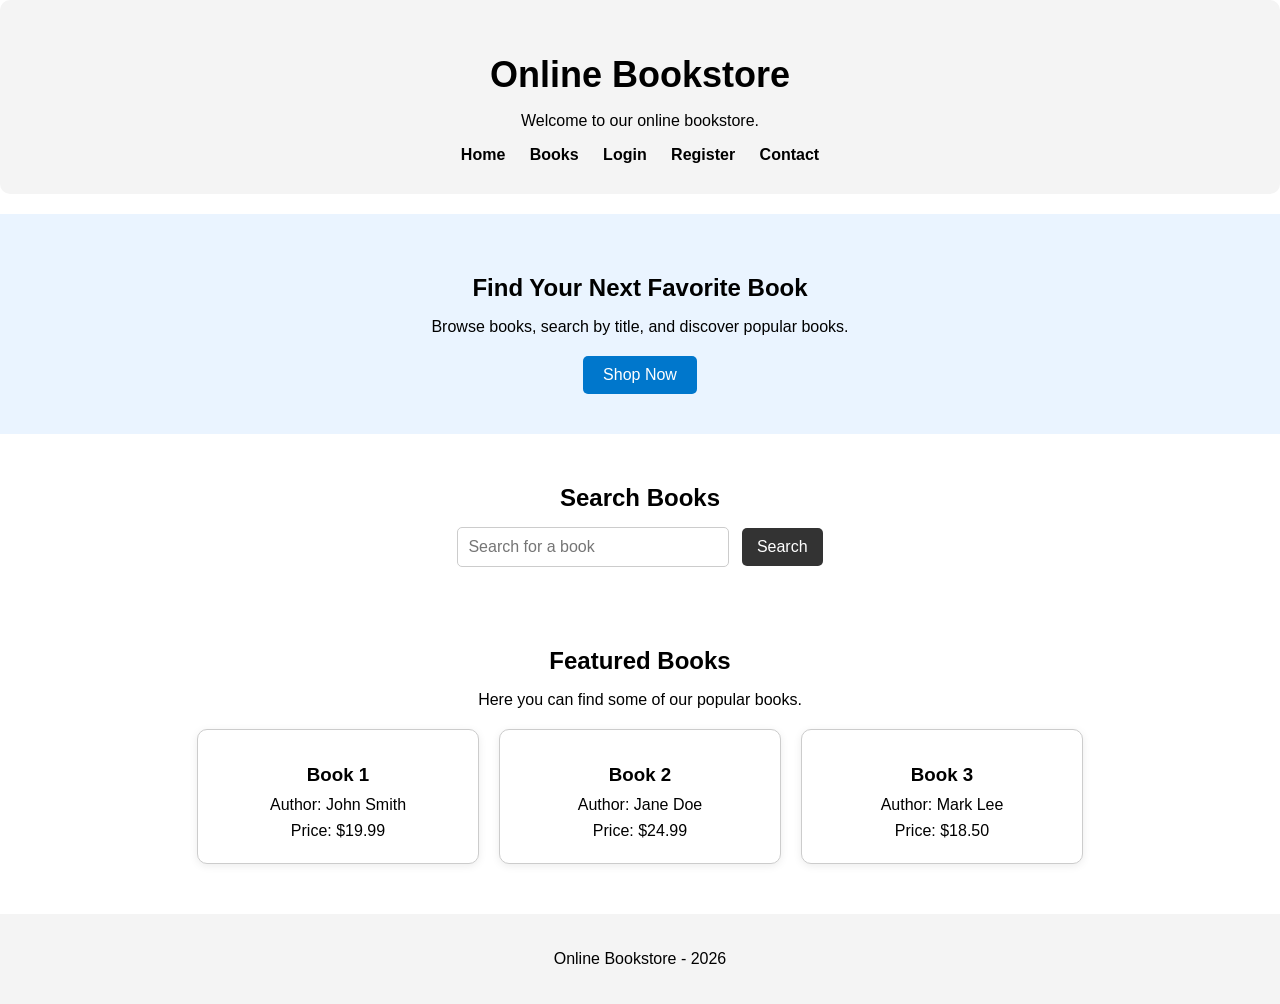
==== index.html @ b058a48c "Update bookstore homepage HTML and CSS" ====
<!doctype html>
<html lang="en">
  <head>
    <meta charset="UTF-8" />
    <meta name="viewport" content="width=device-width, initial-scale=1.0" />
    <title>Online Bookstore</title>
    <link rel="stylesheet" href="style.css" />
  </head>
  <body>
    <header>
      <h1>Online Bookstore</h1>
      <p>Welcome to our online bookstore.</p>

      <nav>
        <a href="#">Home</a>
        <a href="#">Books</a>
        <a href="#">Login</a>
        <a href="#">Register</a>
        <a href="#">Contact</a>
      </nav>
    </header>
    <main>
      <section class="hero-section">
        <h2>Find Your Next Favorite Book</h2>
        <p>Browse books, search by title, and discover popular books.</p>
        <button>Shop Now</button>
      </section>

      <section class="search-section">
        <h2>Search Books</h2>
        <input type="text" placeholder="Search for a book" />
        <button>Search</button>
      </section>

      <section class="featured-section">
        <h2>Featured Books</h2>
        <p>Here you can find some of our popular books.</p>

        <div class="book-list">
          <div class="book-card">
            <h3>Book 1</h3>
            <p>Author: John Smith</p>
            <p>Price: $19.99</p>
          </div>

          <div class="book-card">
            <h3>Book 2</h3>
            <p>Author: Jane Doe</p>
            <p>Price: $24.99</p>
          </div>

          <div class="book-card">
            <h3>Book 3</h3>
            <p>Author: Mark Lee</p>
            <p>Price: $18.50</p>
          </div>
        </div>
      </section>
    </main>
    <footer>
      <p>Online Bookstore - 2026</p>
    </footer>
  </body>
</html>
---- style.css ----
body {
  font-family: Arial, sans-serif;
  margin: 0;
  padding: 0;
}

header {
  text-align: center;
  padding: 30px 20px;
  background-color: #f4f4f4;
  border-radius: 10px;
  margin-bottom: 20px;
}

header h1 {
  margin-bottom: 10px;
  font-size: 36px;
}

nav {
  margin-top: 15px;
}

nav a {
  text-decoration: none;
  color: black;
  margin: 0 10px;
  font-weight: bold;
}

nav a:hover {
  color: darkblue;
}

.hero-section {
  text-align: center;
  padding: 40px 20px;
  background-color: #eaf4ff;
}

.hero-section h2 {
  margin-bottom: 10px;
}

.hero-section p {
  margin-bottom: 20px;
}

.hero-section button {
  background-color: #0077cc;
  color: white;
  border: none;
  padding: 10px 20px;
  font-size: 16px;
  cursor: pointer;
  border-radius: 5px;
}

.hero-section button:hover {
  background-color: #005fa3;
}

.search-section {
  text-align: center;
  padding: 30px 20px;
}

.search-section h2 {
  margin-bottom: 15px;
}

.search-section input {
  padding: 10px;
  width: 250px;
  max-width: 80%;
  font-size: 16px;
  border: 1px solid #ccc;
  border-radius: 5px;
}

.search-section button {
  padding: 10px 15px;
  font-size: 16px;
  border: none;
  background-color: #333;
  color: white;
  cursor: pointer;
  border-radius: 5px;
  margin-left: 8px;
}

.search-section button:hover {
  background-color: #555;
}

.featured-section {
  padding: 30px 20px;
  text-align: center;
}

.featured-section h2 {
  margin-bottom: 10px;
}

.featured-section p {
  margin-bottom: 20px;
}

.book-list {
  margin-top: 20px;
  display: flex;
  gap: 20px;
  flex-wrap: wrap;
  justify-content: center;
}

.book-card {
  border: 1px solid #ccc;
  padding: 15px;
  width: 250px;
  border-radius: 10px;
  box-shadow: 0 2px 8px rgba(0, 0, 0, 0.08);
  text-align: center;
  background-color: white;
}

.book-card h3 {
  margin-bottom: 10px;
}

.book-card p {
  margin: 8px 0;
}

footer {
  text-align: center;
  padding: 20px;
  background-color: #f4f4f4;
  margin-top: 20px;
}
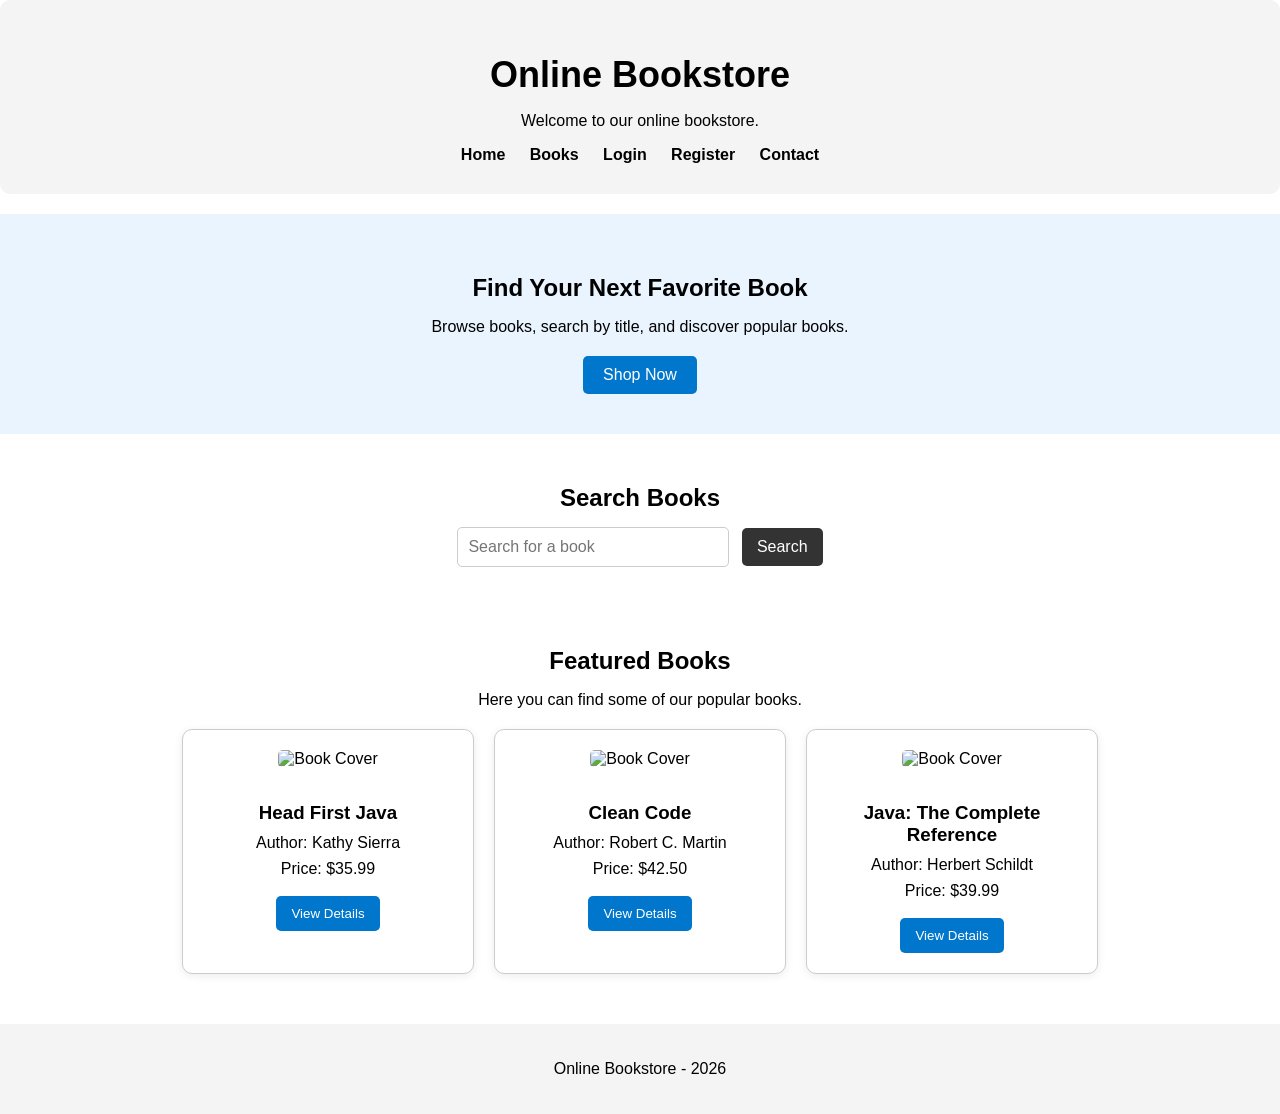
==== commit 6d2dd652: "updated" ====
--- a/index.html
+++ b/index.html
@@ -14,7 +14,7 @@
       <nav>
         <a href="#">Home</a>
         <a href="#">Books</a>
-        <a href="#">Login</a>
+        <a href="login.html">Login</a>
         <a href="#">Register</a>
         <a href="#">Contact</a>
       </nav>
@@ -38,21 +38,36 @@
 
         <div class="book-list">
           <div class="book-card">
-            <h3>Book 1</h3>
-            <p>Author: John Smith</p>
-            <p>Price: $19.99</p>
+            <img
+              src="https://dummyimage.com/150x220/cccccc/000000&text=Book+Cover"
+              alt="Book Cover"
+            />
+            <h3>Head First Java</h3>
+            <p>Author: Kathy Sierra</p>
+            <p>Price: $35.99</p>
+            <button>View Details</button>
           </div>
 
           <div class="book-card">
-            <h3>Book 2</h3>
-            <p>Author: Jane Doe</p>
-            <p>Price: $24.99</p>
+            <img
+              src="https://dummyimage.com/150x220/cccccc/000000&text=Book+Cover"
+              alt="Book Cover"
+            />
+            <h3>Clean Code</h3>
+            <p>Author: Robert C. Martin</p>
+            <p>Price: $42.50</p>
+            <button>View Details</button>
           </div>
 
           <div class="book-card">
-            <h3>Book 3</h3>
-            <p>Author: Mark Lee</p>
-            <p>Price: $18.50</p>
+            <img
+              src="https://dummyimage.com/150x220/cccccc/000000&text=Book+Cover"
+              alt="Book Cover"
+            />
+            <h3>Java: The Complete Reference</h3>
+            <p>Author: Herbert Schildt</p>
+            <p>Price: $39.99</p>
+            <button>View Details</button>
           </div>
         </div>
       </section>
--- a/style.css
+++ b/style.css
@@ -116,7 +116,7 @@
 
 .book-card {
   border: 1px solid #ccc;
-  padding: 15px;
+  padding: 20px;
   width: 250px;
   border-radius: 10px;
   box-shadow: 0 2px 8px rgba(0, 0, 0, 0.08);
@@ -124,6 +124,37 @@
   background-color: white;
 }
 
+.book-card {
+  transition: transform 0.2s ease, box-shadow 0.2s ease;
+}
+
+.book-card:hover {
+  transform: translateY(-5px);
+  box-shadow: 0 6px 15px rgba(0,0,0,0.15);
+}
+
+.book-card img {
+  width: 150px;
+  height: 220px;
+  object-fit: cover;
+  margin-bottom: 15px;
+  border-radius: 5px;
+}
+
+.book-card button {
+  margin-top: 10px;
+  padding: 10px 15px;
+  border: none;
+  background-color: #0077cc;
+  color: white;
+  border-radius: 5px;
+  cursor: pointer;
+}
+
+.book-card button:hover {
+  background-color: #005fa3;
+}
+
 .book-card h3 {
   margin-bottom: 10px;
 }
@@ -137,4 +168,43 @@
   padding: 20px;
   background-color: #f4f4f4;
   margin-top: 20px;
+}
+
+.login-section {
+  text-align: center;
+  padding: 50px 20px;
+}
+
+.login-section h2 {
+  margin-bottom: 20px;
+}
+
+.login-section form {
+  display: flex;
+  flex-direction: column;
+  align-items: center;
+  gap: 15px;
+}
+
+.login-section input {
+  width: 300px;
+  max-width: 90%;
+  padding: 12px;
+  font-size: 16px;
+  border: 1px solid #ccc;
+  border-radius: 5px;
+}
+
+.login-section button {
+  padding: 12px 20px;
+  font-size: 16px;
+  border: none;
+  background-color: #0077cc;
+  color: white;
+  border-radius: 5px;
+  cursor: pointer;
+}
+
+.login-section button:hover {
+  background-color: #005fa3;
 }
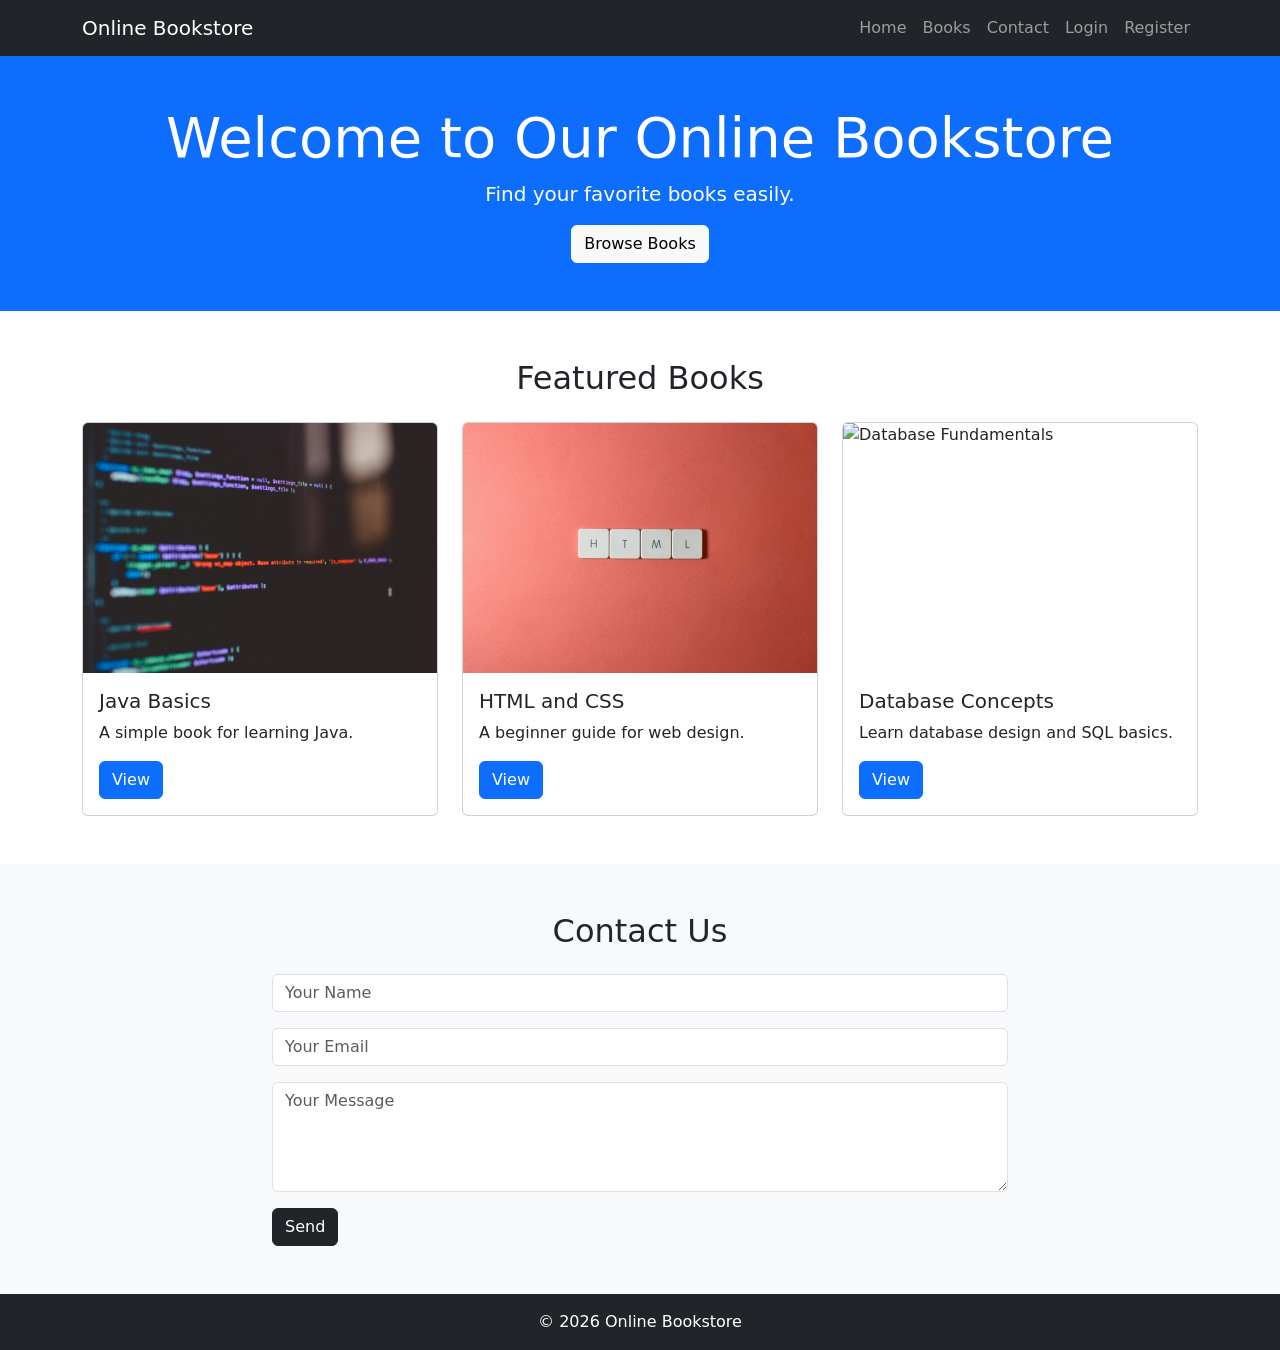
==== commit f3d32759: "Update bookstore project with Bootstrap" ====
--- a/index.html
+++ b/index.html
@@ -4,76 +4,152 @@
     <meta charset="UTF-8" />
     <meta name="viewport" content="width=device-width, initial-scale=1.0" />
     <title>Online Bookstore</title>
+
+    <link
+      href="https://cdn.jsdelivr.net/npm/bootstrap@5.3.3/dist/css/bootstrap.min.css"
+      rel="stylesheet"
+    />
     <link rel="stylesheet" href="style.css" />
   </head>
   <body>
-    <header>
-      <h1>Online Bookstore</h1>
-      <p>Welcome to our online bookstore.</p>
+    <!-- Navbar -->
+    <nav class="navbar navbar-expand-lg navbar-dark bg-dark">
+      <div class="container">
+        <a class="navbar-brand" href="#">Online Bookstore</a>
 
-      <nav>
-        <a href="#">Home</a>
-        <a href="#">Books</a>
-        <a href="login.html">Login</a>
-        <a href="#">Register</a>
-        <a href="#">Contact</a>
-      </nav>
-    </header>
-    <main>
-      <section class="hero-section">
-        <h2>Find Your Next Favorite Book</h2>
-        <p>Browse books, search by title, and discover popular books.</p>
-        <button>Shop Now</button>
-      </section>
+        <button
+          class="navbar-toggler"
+          type="button"
+          data-bs-toggle="collapse"
+          data-bs-target="#menu"
+        >
+          <span class="navbar-toggler-icon"></span>
+        </button>
 
-      <section class="search-section">
-        <h2>Search Books</h2>
-        <input type="text" placeholder="Search for a book" />
-        <button>Search</button>
-      </section>
+        <div class="collapse navbar-collapse" id="menu">
+          <ul class="navbar-nav ms-auto">
+            <li class="nav-item"><a class="nav-link" href="#home">Home</a></li>
+            <li class="nav-item">
+              <a class="nav-link" href="#books">Books</a>
+            </li>
+            <li class="nav-item">
+              <a class="nav-link" href="#contact">Contact</a>
+            </li>
+            <li class="nav-item">
+              <a class="nav-link" href="login.html">Login</a>
+            </li>
+            <li class="nav-item">
+              <a class="nav-link" href="register.html">Register</a>
+            </li>
+          </ul>
+        </div>
+      </div>
+    </nav>
 
-      <section class="featured-section">
-        <h2>Featured Books</h2>
-        <p>Here you can find some of our popular books.</p>
+    <!-- Hero -->
+    <section id="home" class="bg-primary text-white py-5">
+      <div class="container">
+        <div class="row">
+          <div class="col text-center">
+            <h1 class="display-4">Welcome to Our Online Bookstore</h1>
+            <p class="lead">Find your favorite books easily.</p>
+            <a href="#books" class="btn btn-light">Browse Books</a>
+          </div>
+        </div>
+      </div>
+    </section>
 
-        <div class="book-list">
-          <div class="book-card">
-            <img
-              src="https://dummyimage.com/150x220/cccccc/000000&text=Book+Cover"
-              alt="Book Cover"
-            />
-            <h3>Head First Java</h3>
-            <p>Author: Kathy Sierra</p>
-            <p>Price: $35.99</p>
-            <button>View Details</button>
+    <!-- Books -->
+    <section id="books" class="py-5">
+      <div class="container">
+        <h2 class="text-center mb-4">Featured Books</h2>
+
+        <div class="row g-4">
+          <div class="col-md-4">
+            <div class="card h-100">
+              <img
+                src="images/book1.jpg"
+                class="card-img-top"
+                alt="Java Programming"
+              />
+              <div class="card-body">
+                <h5 class="card-title">Java Basics</h5>
+                <p class="card-text">A simple book for learning Java.</p>
+                <a href="#" class="btn btn-primary">View</a>
+              </div>
+            </div>
           </div>
 
-          <div class="book-card">
-            <img
-              src="https://dummyimage.com/150x220/cccccc/000000&text=Book+Cover"
-              alt="Book Cover"
-            />
-            <h3>Clean Code</h3>
-            <p>Author: Robert C. Martin</p>
-            <p>Price: $42.50</p>
-            <button>View Details</button>
+          <div class="col-md-4">
+            <div class="card h-100">
+              <img
+                src="images/book2.jpg"
+                class="card-img-top"
+                alt="Web Design Basics"
+              />
+              <div class="card-body">
+                <h5 class="card-title">HTML and CSS</h5>
+                <p class="card-text">A beginner guide for web design.</p>
+                <a href="#" class="btn btn-primary">View</a>
+              </div>
+            </div>
           </div>
 
-          <div class="book-card">
-            <img
-              src="https://dummyimage.com/150x220/cccccc/000000&text=Book+Cover"
-              alt="Book Cover"
-            />
-            <h3>Java: The Complete Reference</h3>
-            <p>Author: Herbert Schildt</p>
-            <p>Price: $39.99</p>
-            <button>View Details</button>
+          <div class="col-md-4">
+            <div class="card h-100">
+              <img
+                src="images/book3.jpg"
+                class="card-img-top"
+                alt="Database Fundamentals"
+              />
+              <div class="card-body">
+                <h5 class="card-title">Database Concepts</h5>
+                <p class="card-text">Learn database design and SQL basics.</p>
+                <a href="#" class="btn btn-primary">View</a>
+              </div>
+            </div>
           </div>
         </div>
-      </section>
-    </main>
-    <footer>
-      <p>Online Bookstore - 2026</p>
+      </div>
+    </section>
+
+    <!-- Contact -->
+    <section id="contact" class="py-5 bg-light">
+      <div class="container">
+        <h2 class="text-center mb-4">Contact Us</h2>
+
+        <div class="row justify-content-center">
+          <div class="col-md-8">
+            <form>
+              <input
+                class="form-control mb-3"
+                type="text"
+                placeholder="Your Name"
+              />
+              <input
+                class="form-control mb-3"
+                type="email"
+                placeholder="Your Email"
+              />
+              <textarea
+                class="form-control mb-3"
+                rows="4"
+                placeholder="Your Message"
+              ></textarea>
+              <button class="btn btn-dark" type="submit">Send</button>
+            </form>
+          </div>
+        </div>
+      </div>
+    </section>
+
+    <!-- Footer -->
+    <footer class="bg-dark text-white text-center py-3">
+      <div class="container">
+        <p class="mb-0">© 2026 Online Bookstore</p>
+      </div>
     </footer>
+
+    <script src="https://cdn.jsdelivr.net/npm/bootstrap@5.3.3/dist/js/bootstrap.bundle.min.js"></script>
   </body>
 </html>
--- a/style.css
+++ b/style.css
@@ -1,210 +1,8 @@
 body {
-  font-family: Arial, sans-serif;
-  margin: 0;
-  padding: 0;
+  scroll-behavior: smooth;
 }
 
-header {
-  text-align: center;
-  padding: 30px 20px;
-  background-color: #f4f4f4;
-  border-radius: 10px;
-  margin-bottom: 20px;
-}
-
-header h1 {
-  margin-bottom: 10px;
-  font-size: 36px;
-}
-
-nav {
-  margin-top: 15px;
-}
-
-nav a {
-  text-decoration: none;
-  color: black;
-  margin: 0 10px;
-  font-weight: bold;
-}
-
-nav a:hover {
-  color: darkblue;
-}
-
-.hero-section {
-  text-align: center;
-  padding: 40px 20px;
-  background-color: #eaf4ff;
-}
-
-.hero-section h2 {
-  margin-bottom: 10px;
-}
-
-.hero-section p {
-  margin-bottom: 20px;
-}
-
-.hero-section button {
-  background-color: #0077cc;
-  color: white;
-  border: none;
-  padding: 10px 20px;
-  font-size: 16px;
-  cursor: pointer;
-  border-radius: 5px;
-}
-
-.hero-section button:hover {
-  background-color: #005fa3;
-}
-
-.search-section {
-  text-align: center;
-  padding: 30px 20px;
-}
-
-.search-section h2 {
-  margin-bottom: 15px;
-}
-
-.search-section input {
-  padding: 10px;
-  width: 250px;
-  max-width: 80%;
-  font-size: 16px;
-  border: 1px solid #ccc;
-  border-radius: 5px;
-}
-
-.search-section button {
-  padding: 10px 15px;
-  font-size: 16px;
-  border: none;
-  background-color: #333;
-  color: white;
-  cursor: pointer;
-  border-radius: 5px;
-  margin-left: 8px;
-}
-
-.search-section button:hover {
-  background-color: #555;
-}
-
-.featured-section {
-  padding: 30px 20px;
-  text-align: center;
-}
-
-.featured-section h2 {
-  margin-bottom: 10px;
-}
-
-.featured-section p {
-  margin-bottom: 20px;
-}
-
-.book-list {
-  margin-top: 20px;
-  display: flex;
-  gap: 20px;
-  flex-wrap: wrap;
-  justify-content: center;
-}
-
-.book-card {
-  border: 1px solid #ccc;
-  padding: 20px;
-  width: 250px;
-  border-radius: 10px;
-  box-shadow: 0 2px 8px rgba(0, 0, 0, 0.08);
-  text-align: center;
-  background-color: white;
-}
-
-.book-card {
-  transition: transform 0.2s ease, box-shadow 0.2s ease;
-}
-
-.book-card:hover {
-  transform: translateY(-5px);
-  box-shadow: 0 6px 15px rgba(0,0,0,0.15);
-}
-
-.book-card img {
-  width: 150px;
-  height: 220px;
+.card-img-top {
+  height: 250px;
   object-fit: cover;
-  margin-bottom: 15px;
-  border-radius: 5px;
-}
-
-.book-card button {
-  margin-top: 10px;
-  padding: 10px 15px;
-  border: none;
-  background-color: #0077cc;
-  color: white;
-  border-radius: 5px;
-  cursor: pointer;
-}
-
-.book-card button:hover {
-  background-color: #005fa3;
-}
-
-.book-card h3 {
-  margin-bottom: 10px;
-}
-
-.book-card p {
-  margin: 8px 0;
-}
-
-footer {
-  text-align: center;
-  padding: 20px;
-  background-color: #f4f4f4;
-  margin-top: 20px;
-}
-
-.login-section {
-  text-align: center;
-  padding: 50px 20px;
-}
-
-.login-section h2 {
-  margin-bottom: 20px;
-}
-
-.login-section form {
-  display: flex;
-  flex-direction: column;
-  align-items: center;
-  gap: 15px;
-}
-
-.login-section input {
-  width: 300px;
-  max-width: 90%;
-  padding: 12px;
-  font-size: 16px;
-  border: 1px solid #ccc;
-  border-radius: 5px;
-}
-
-.login-section button {
-  padding: 12px 20px;
-  font-size: 16px;
-  border: none;
-  background-color: #0077cc;
-  color: white;
-  border-radius: 5px;
-  cursor: pointer;
-}
-
-.login-section button:hover {
-  background-color: #005fa3;
 }
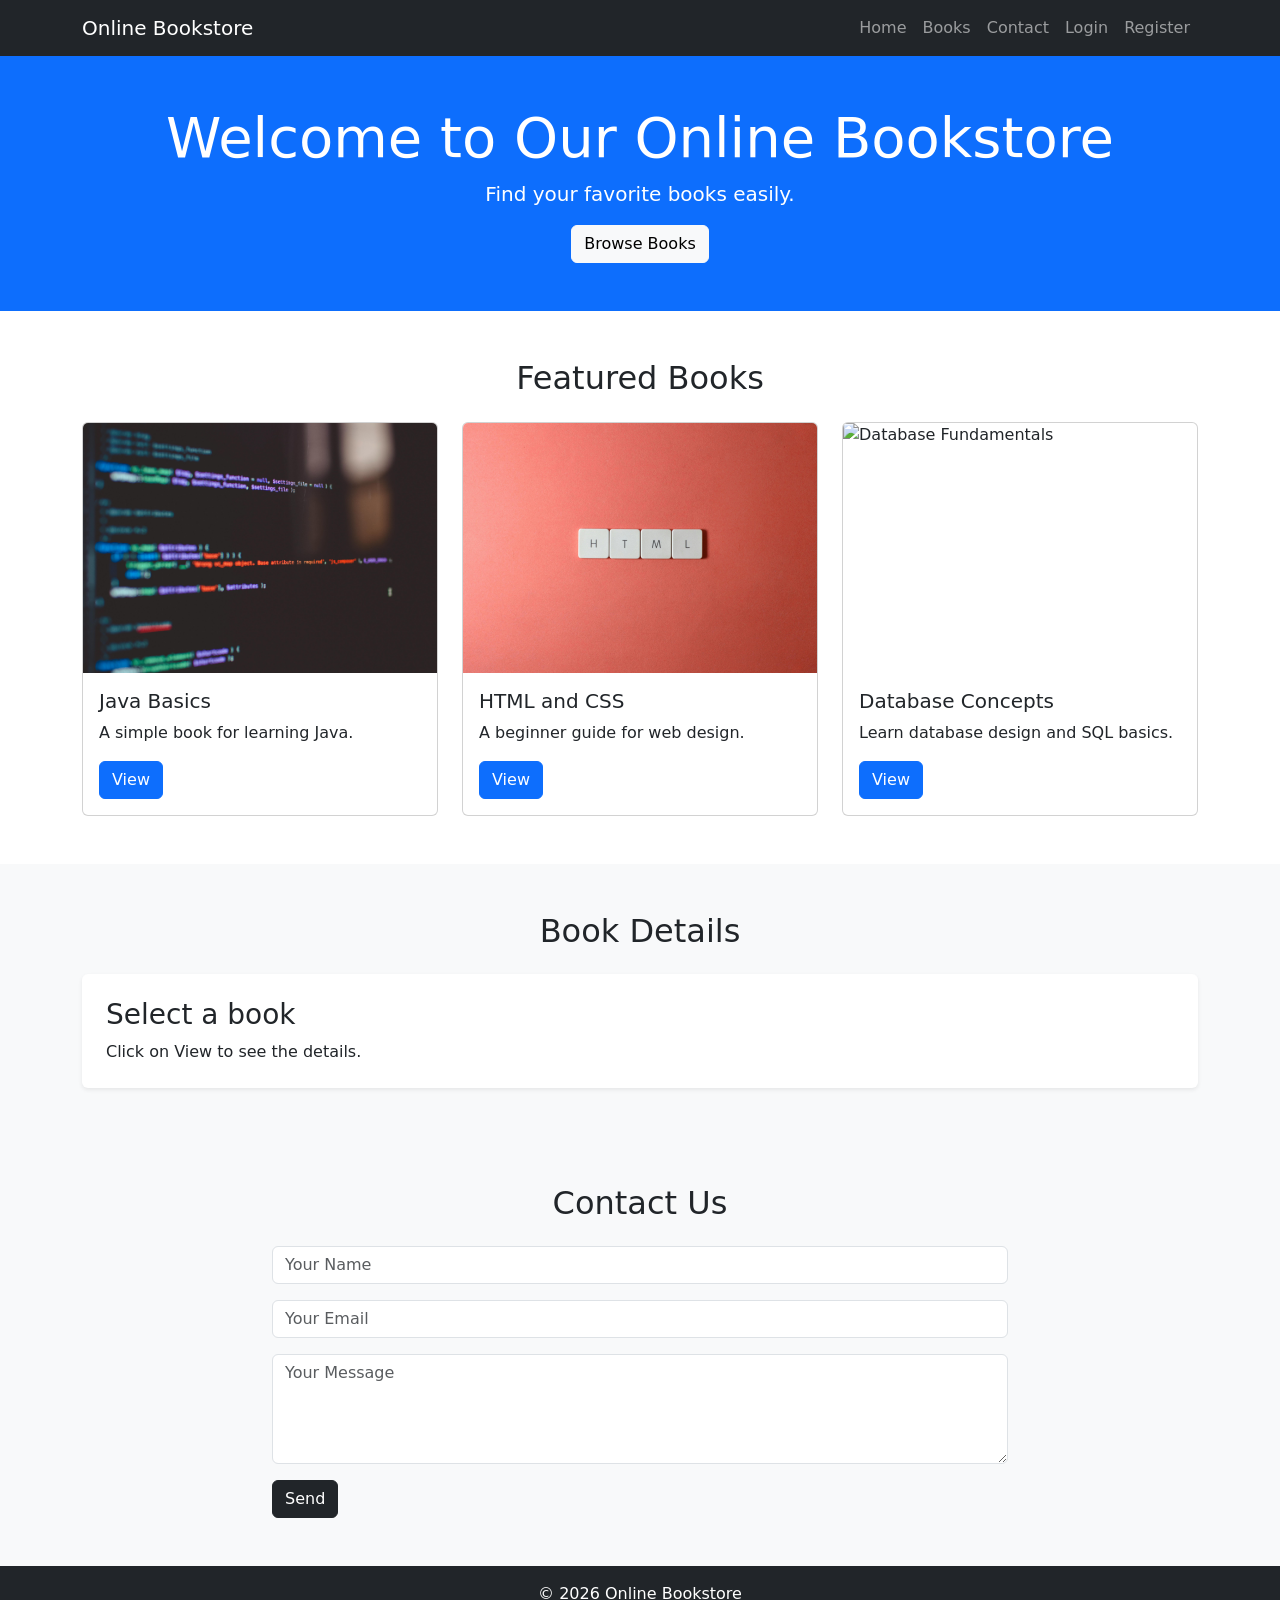
==== commit 1b2477f1: "Update bookstore project with JavaScript book details" ====
--- a/index.html
+++ b/index.html
@@ -75,7 +75,9 @@
               <div class="card-body">
                 <h5 class="card-title">Java Basics</h5>
                 <p class="card-text">A simple book for learning Java.</p>
-                <a href="#" class="btn btn-primary">View</a>
+                <a href="#" class="btn btn-primary view-btn" data-book="java"
+                  >View</a
+                >
               </div>
             </div>
           </div>
@@ -90,7 +92,9 @@
               <div class="card-body">
                 <h5 class="card-title">HTML and CSS</h5>
                 <p class="card-text">A beginner guide for web design.</p>
-                <a href="#" class="btn btn-primary">View</a>
+                <a href="#" class="btn btn-primary view-btn" data-book="html"
+                  >View</a
+                >
               </div>
             </div>
           </div>
@@ -105,13 +109,30 @@
               <div class="card-body">
                 <h5 class="card-title">Database Concepts</h5>
                 <p class="card-text">Learn database design and SQL basics.</p>
-                <a href="#" class="btn btn-primary">View</a>
+                <a
+                  href="#"
+                  class="btn btn-primary view-btn"
+                  data-book="database"
+                  >View</a
+                >
               </div>
             </div>
           </div>
         </div>
       </div>
     </section>
+    <section id="details" class="py-5 bg-light">
+      <div class="container">
+        <h2 class="text-center mb-4">Book Details</h2>
+
+        <div id="book-details-box" class="p-4 bg-white shadow-sm rounded">
+          <h3>Select a book</h3>
+          <p class="mb-0">Click on View to see the details.</p>
+        </div>
+      </div>
+    </section>
+
+    
 
     <!-- Contact -->
     <section id="contact" class="py-5 bg-light">
@@ -151,5 +172,6 @@
     </footer>
 
     <script src="https://cdn.jsdelivr.net/npm/bootstrap@5.3.3/dist/js/bootstrap.bundle.min.js"></script>
+    <script src="app.js"></script>
   </body>
 </html>
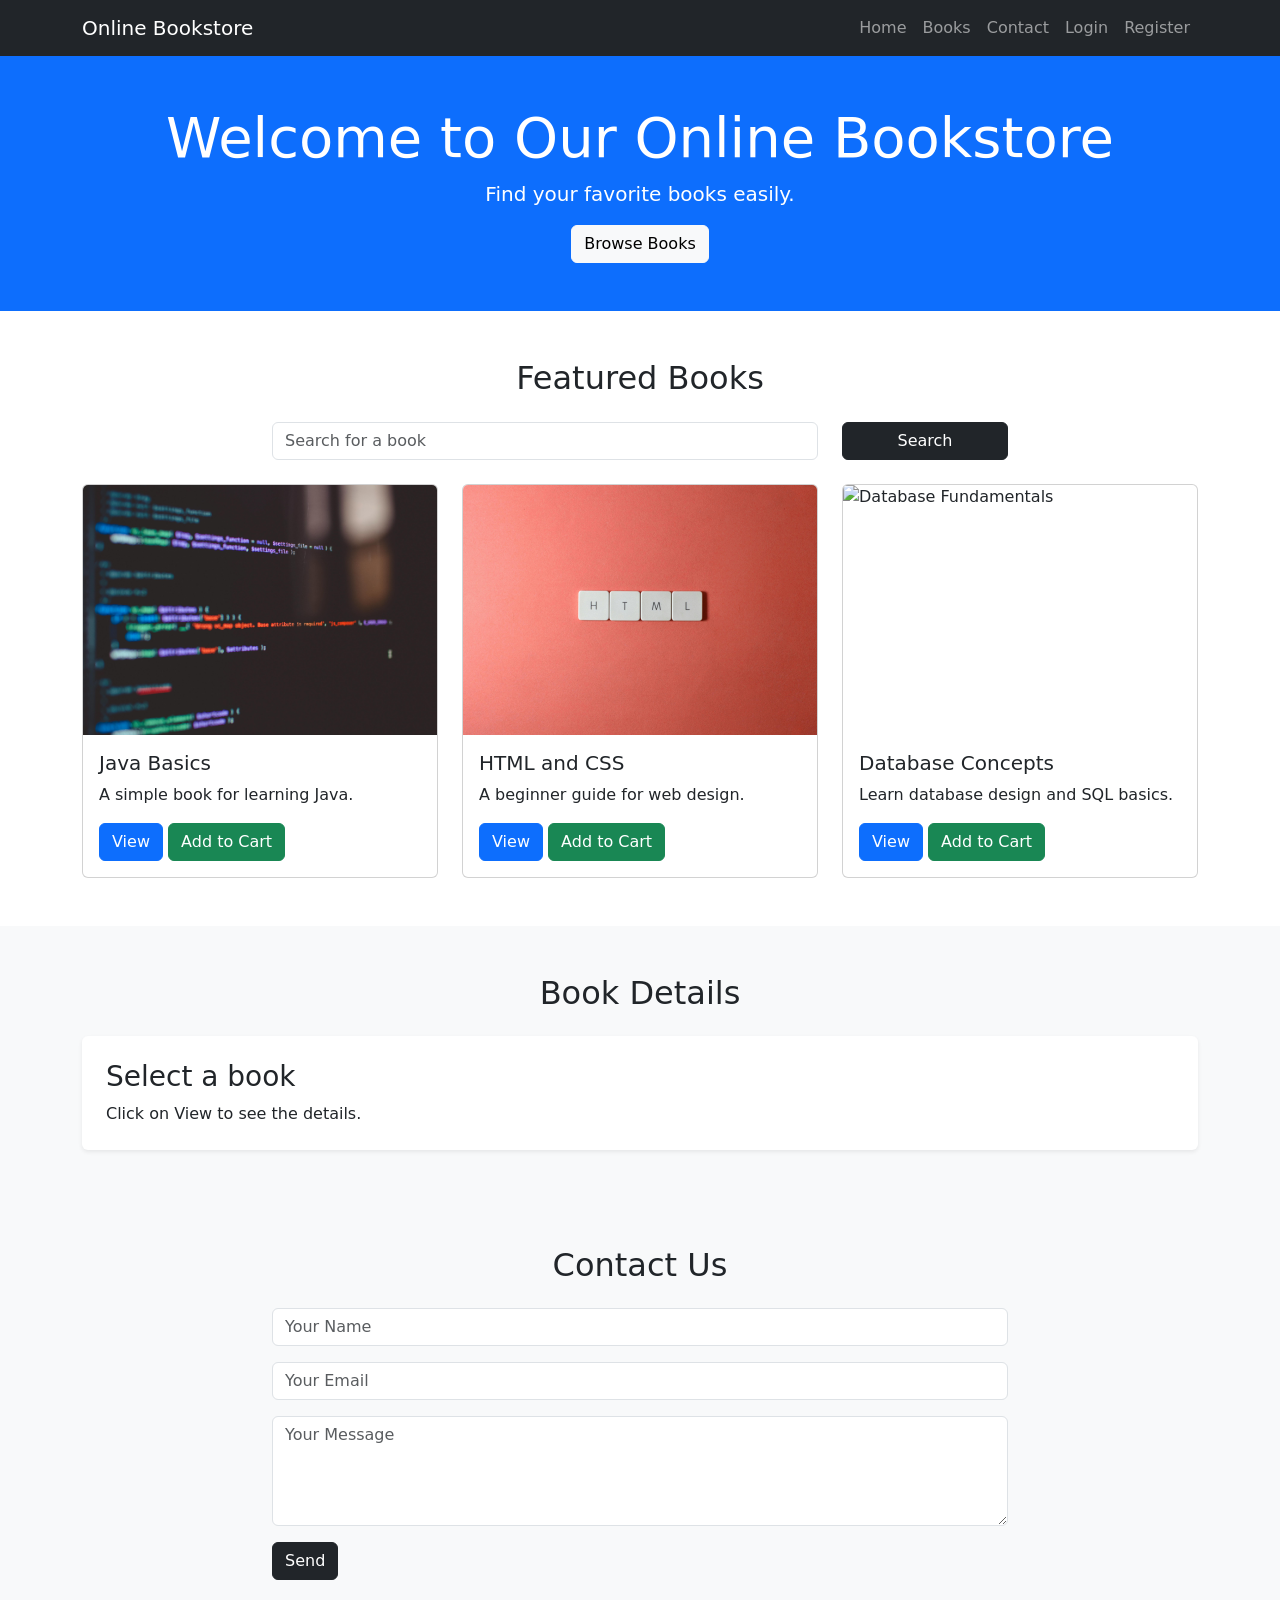
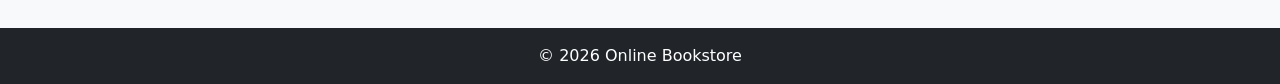
==== commit 6c50adc8: "Complete bookstore project with search, details, and cart features" ====
--- a/index.html
+++ b/index.html
@@ -64,7 +64,23 @@
       <div class="container">
         <h2 class="text-center mb-4">Featured Books</h2>
 
+        <!-- Search Books -->
+        <div class="row justify-content-center mb-4">
+          <div class="col-md-6">
+            <input
+              type="text"
+              id="search-input"
+              class="form-control"
+              placeholder="Search for a book"
+            />
+          </div>
+          <div class="col-md-2 mt-3 mt-md-0">
+            <button id="search-btn" class="btn btn-dark w-100">Search</button>
+          </div>
+        </div>
+
         <div class="row g-4">
+          <!-- Book 1 -->
           <div class="col-md-4">
             <div class="card h-100">
               <img
@@ -75,13 +91,17 @@
               <div class="card-body">
                 <h5 class="card-title">Java Basics</h5>
                 <p class="card-text">A simple book for learning Java.</p>
-                <a href="#" class="btn btn-primary view-btn" data-book="java"
-                  >View</a
-                >
+                <a href="#" class="btn btn-primary view-btn" data-book="java">
+                  View
+                </a>
+                <button class="btn btn-success cart-btn" data-book="java">
+                  Add to Cart
+                </button>
               </div>
             </div>
           </div>
 
+          <!-- Book 2 -->
           <div class="col-md-4">
             <div class="card h-100">
               <img
@@ -92,13 +112,17 @@
               <div class="card-body">
                 <h5 class="card-title">HTML and CSS</h5>
                 <p class="card-text">A beginner guide for web design.</p>
-                <a href="#" class="btn btn-primary view-btn" data-book="html"
-                  >View</a
-                >
+                <a href="#" class="btn btn-primary view-btn" data-book="html">
+                  View
+                </a>
+                <button class="btn btn-success cart-btn" data-book="html">
+                  Add to Cart
+                </button>
               </div>
             </div>
           </div>
 
+          <!-- Book 3 -->
           <div class="col-md-4">
             <div class="card h-100">
               <img
@@ -113,14 +137,20 @@
                   href="#"
                   class="btn btn-primary view-btn"
                   data-book="database"
-                  >View</a
                 >
+                  View
+                </a>
+                <button class="btn btn-success cart-btn" data-book="database">
+                  Add to Cart
+                </button>
               </div>
             </div>
           </div>
         </div>
       </div>
     </section>
+
+    <!-- Book Details -->
     <section id="details" class="py-5 bg-light">
       <div class="container">
         <h2 class="text-center mb-4">Book Details</h2>
@@ -131,8 +161,6 @@
         </div>
       </div>
     </section>
-
-    
 
     <!-- Contact -->
     <section id="contact" class="py-5 bg-light">
@@ -174,4 +202,4 @@
     <script src="https://cdn.jsdelivr.net/npm/bootstrap@5.3.3/dist/js/bootstrap.bundle.min.js"></script>
     <script src="app.js"></script>
   </body>
-</html>
+</html>
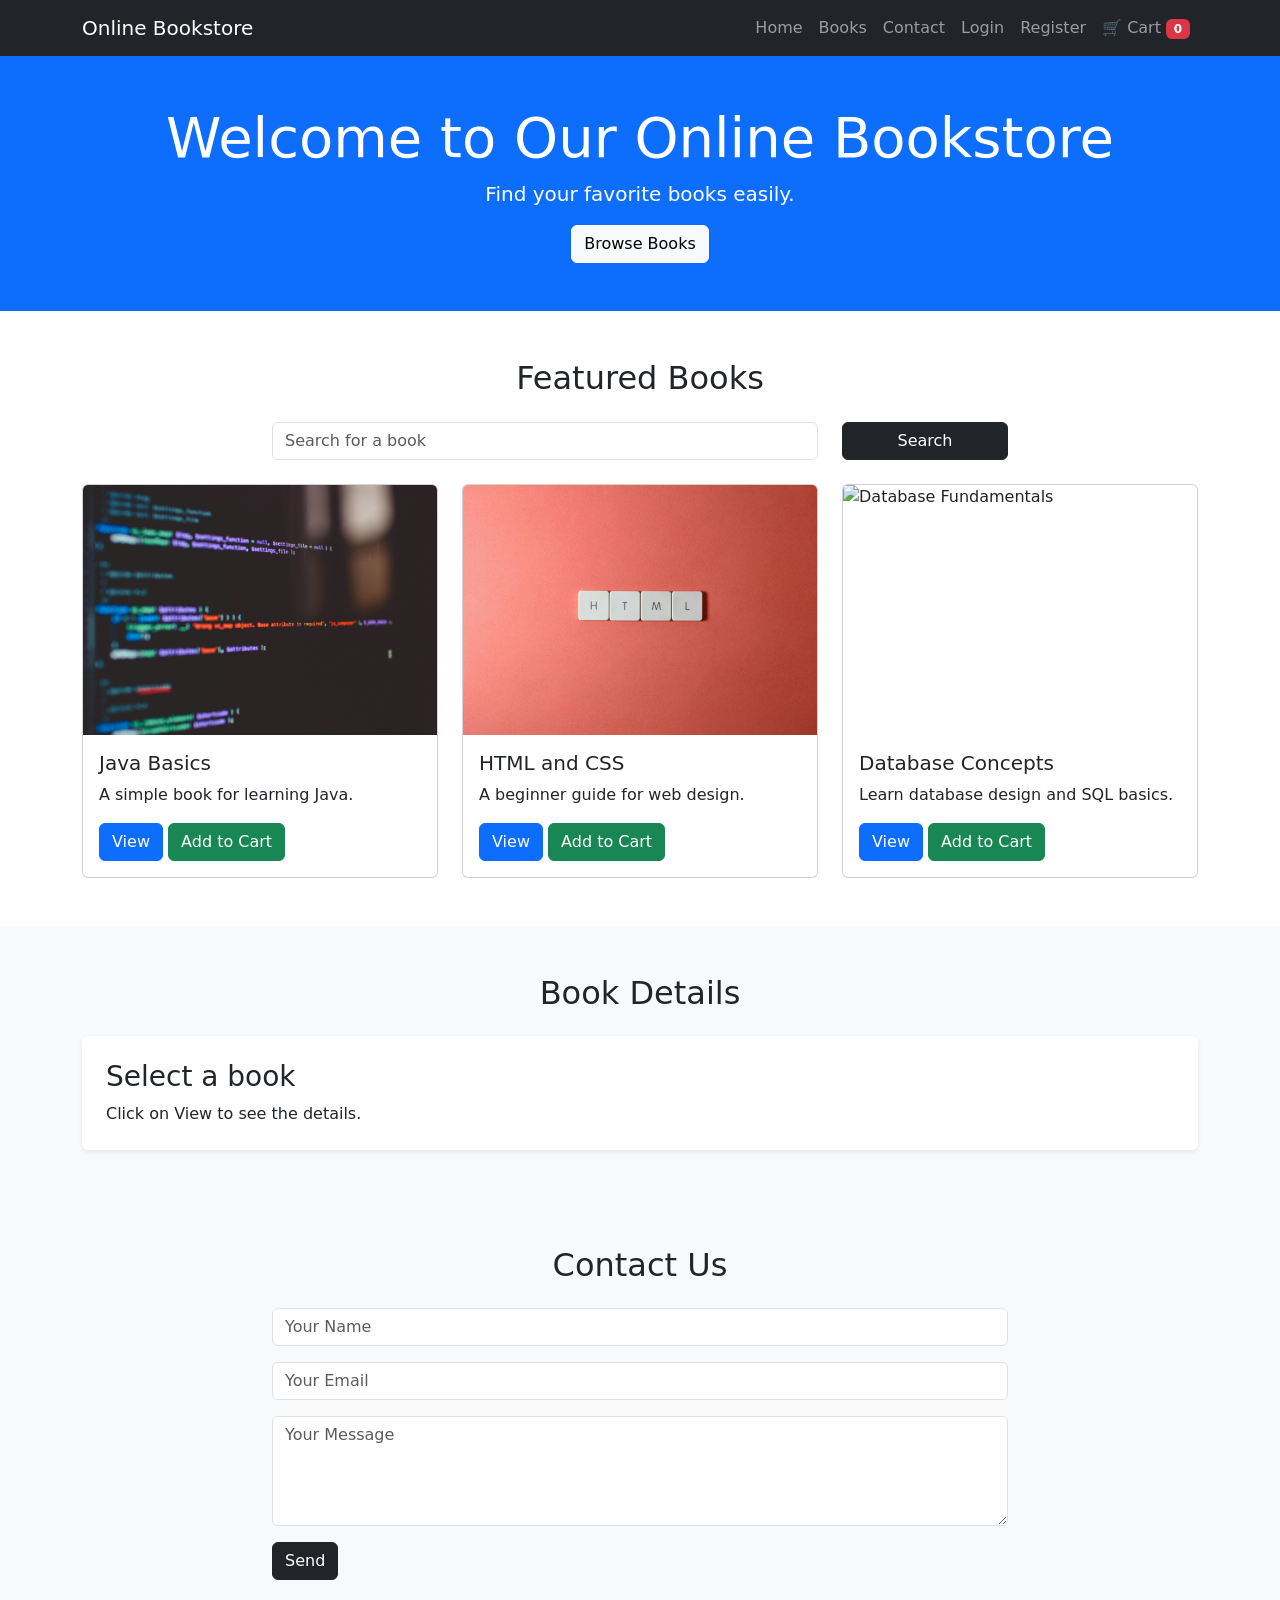
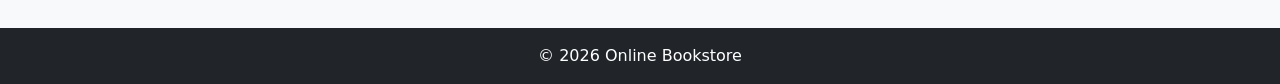
==== commit beb07751: "added cart page, contact validation, back to top button, login and register validation" ====
--- a/index.html
+++ b/index.html
@@ -40,6 +40,9 @@
             </li>
             <li class="nav-item">
               <a class="nav-link" href="register.html">Register</a>
+            </li>
+             <li class="nav-item">
+            <a class="nav-link" href="cart.html">🛒 Cart <span id="cart-count" class="badge bg-danger">0</span></a>
             </li>
           </ul>
         </div>
@@ -163,7 +166,7 @@
     </section>
 
     <!-- Contact -->
-    <section id="contact" class="py-5 bg-light">
+   <!-- <section id="contact" class="py-5 bg-light">
       <div class="container">
         <h2 class="text-center mb-4">Contact Us</h2>
 
@@ -190,7 +193,50 @@
           </div>
         </div>
       </div>
-    </section>
+    </section>-->
+    <!-- Contact -->
+<section id="contact" class="py-5 bg-light">
+  <div class="container">
+    <h2 class="text-center mb-4">Contact Us</h2>
+
+    <div class="row justify-content-center">
+      <div class="col-md-8">
+        <form id="contactForm" novalidate>
+          <input
+            id="contactName"
+            class="form-control mb-3"
+            type="text"
+            placeholder="Your Name"
+            required
+            minlength="3"
+          />
+          <div class="invalid-feedback mb-2">Please enter your name (at least 3 characters).</div>
+
+          <input
+            id="contactEmail"
+            class="form-control mb-3"
+            type="email"
+            placeholder="Your Email"
+            required
+          />
+          <div class="invalid-feedback mb-2">Please enter a valid email address.</div>
+
+          <textarea
+            id="contactMessage"
+            class="form-control mb-3"
+            rows="4"
+            placeholder="Your Message"
+            required
+            minlength="10"
+          ></textarea>
+          <div class="invalid-feedback mb-2">Please enter a message (at least 10 characters).</div>
+
+          <button class="btn btn-dark" type="submit">Send</button>
+        </form>
+      </div>
+    </div>
+  </div>
+</section>
 
     <!-- Footer -->
     <footer class="bg-dark text-white text-center py-3">
@@ -201,5 +247,31 @@
 
     <script src="https://cdn.jsdelivr.net/npm/bootstrap@5.3.3/dist/js/bootstrap.bundle.min.js"></script>
     <script src="app.js"></script>
+        <!-- Back to Top Button -->
+    <button id="backToTop" onclick="window.scrollTo({top: 0, behavior: 'smooth'})">▲ </button>
+
+    <script>
+      window.addEventListener('scroll', () => {
+        const btn = document.getElementById('backToTop');
+        if (window.scrollY > 300) {
+          btn.style.display = 'block';
+        } else {
+          btn.style.display = 'none';
+        }
+      });
+    </script>
+    <script>
+  document.getElementById('contactForm').addEventListener('submit', function (e) {
+    e.preventDefault();
+    if (!this.checkValidity()) {
+      this.classList.add('was-validated');
+    } else {
+      alert('Message sent successfully!');
+      this.reset();
+      this.classList.remove('was-validated');
+    }
+  });
+</script>
+
   </body>
 </html>
--- a/style.css
+++ b/style.css
@@ -5,4 +5,27 @@
 .card-img-top {
   height: 250px;
   object-fit: cover;
+}
+html {
+  scroll-padding-top: 70px;
+}
+
+
+#backToTop {
+  position: fixed;
+  bottom: 30px;
+  right: 30px;
+  background-color: #343a40;
+  color: white;
+  border: none;
+  padding: 10px 14px;
+  border-radius: 50%;
+  font-size: 18px;
+  cursor: pointer;
+  display: none;
+  z-index: 999;
+}
+
+#backToTop:hover {
+  background-color: #007bff;
 }
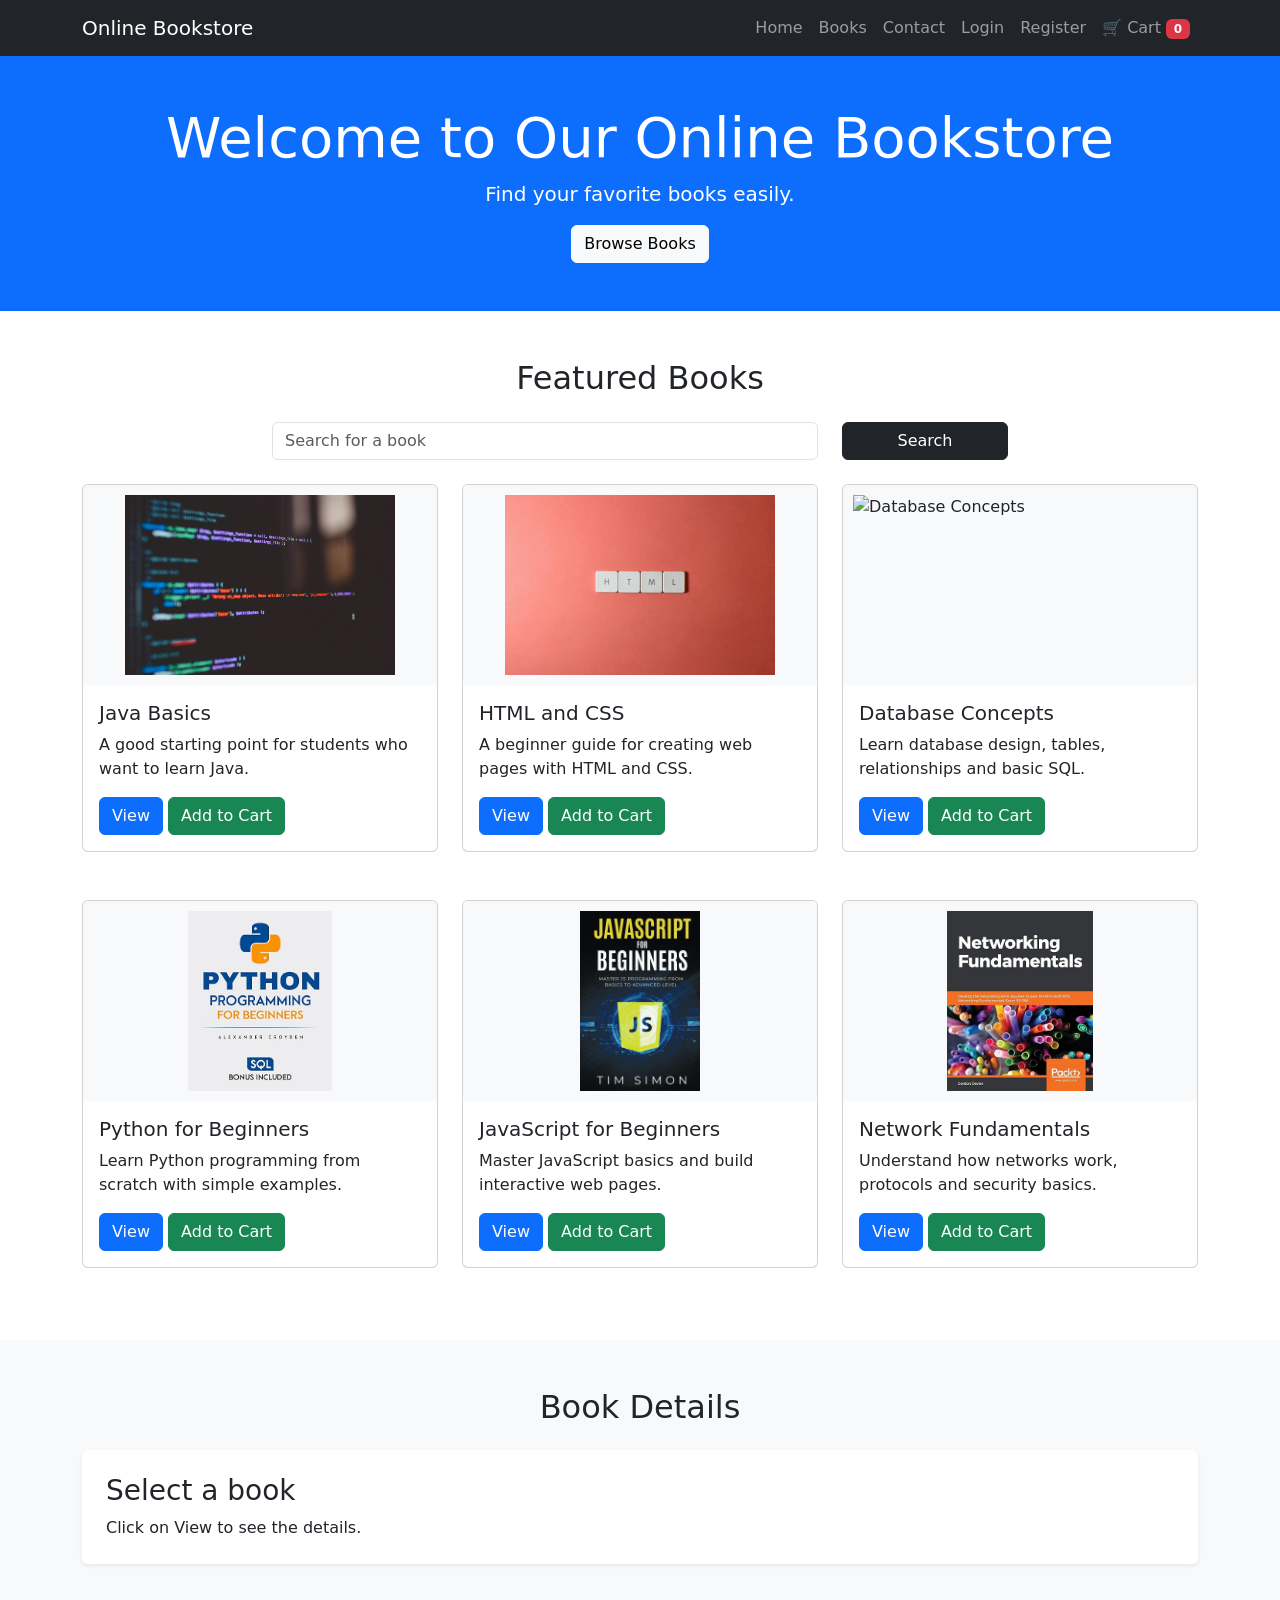
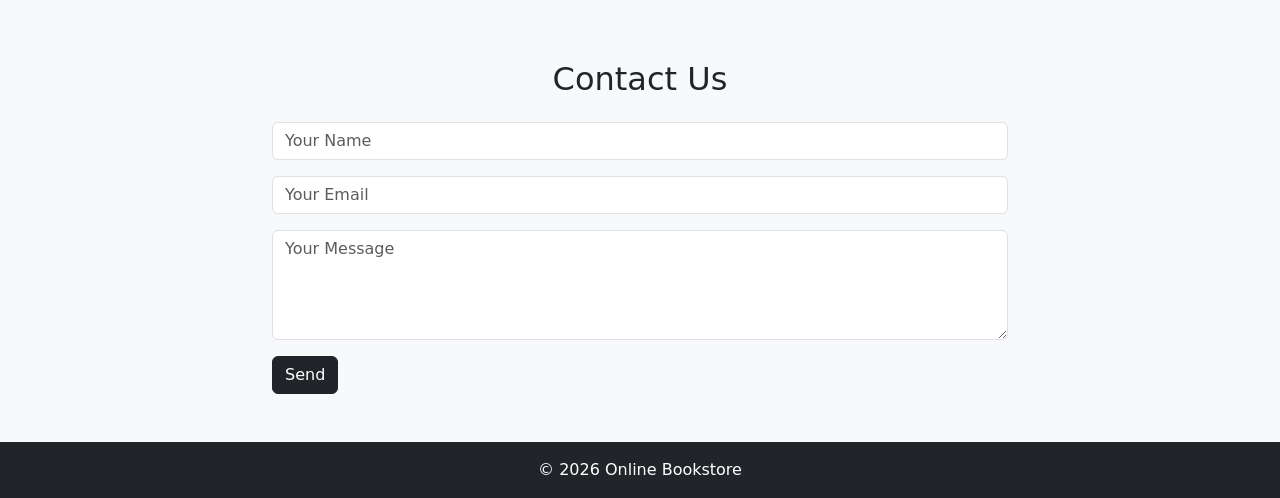
==== commit 73ae9582: "updated books dynamically, added book images, fixed book details with image and buttons" ====
--- a/index.html
+++ b/index.html
@@ -82,8 +82,8 @@
           </div>
         </div>
 
-        <div class="row g-4">
-          <!-- Book 1 -->
+        <!--<div class="row g-4">
+          //Book 1 
           <div class="col-md-4">
             <div class="card h-100">
               <img
@@ -104,7 +104,7 @@
             </div>
           </div>
 
-          <!-- Book 2 -->
+          //Book 2 
           <div class="col-md-4">
             <div class="card h-100">
               <img
@@ -125,7 +125,7 @@
             </div>
           </div>
 
-          <!-- Book 3 -->
+          // Book 3 
           <div class="col-md-4">
             <div class="card h-100">
               <img
@@ -149,7 +149,10 @@
               </div>
             </div>
           </div>
-        </div>
+        </div>-->
+        <!-- Books will be dynamically inserted here -->
+        <div class="row g-4" id="book-container"></div>
+         
       </div>
     </section>
 
--- a/style.css
+++ b/style.css
@@ -2,9 +2,15 @@
   scroll-behavior: smooth;
 }
 
-.card-img-top {
+/*.card-img-top {
   height: 250px;
   object-fit: cover;
+}*/
+.card-img-top {
+  height: 200px;
+  object-fit: contain;
+  background-color: #f8f9fa;
+  padding: 10px;
 }
 html {
   scroll-padding-top: 70px;
